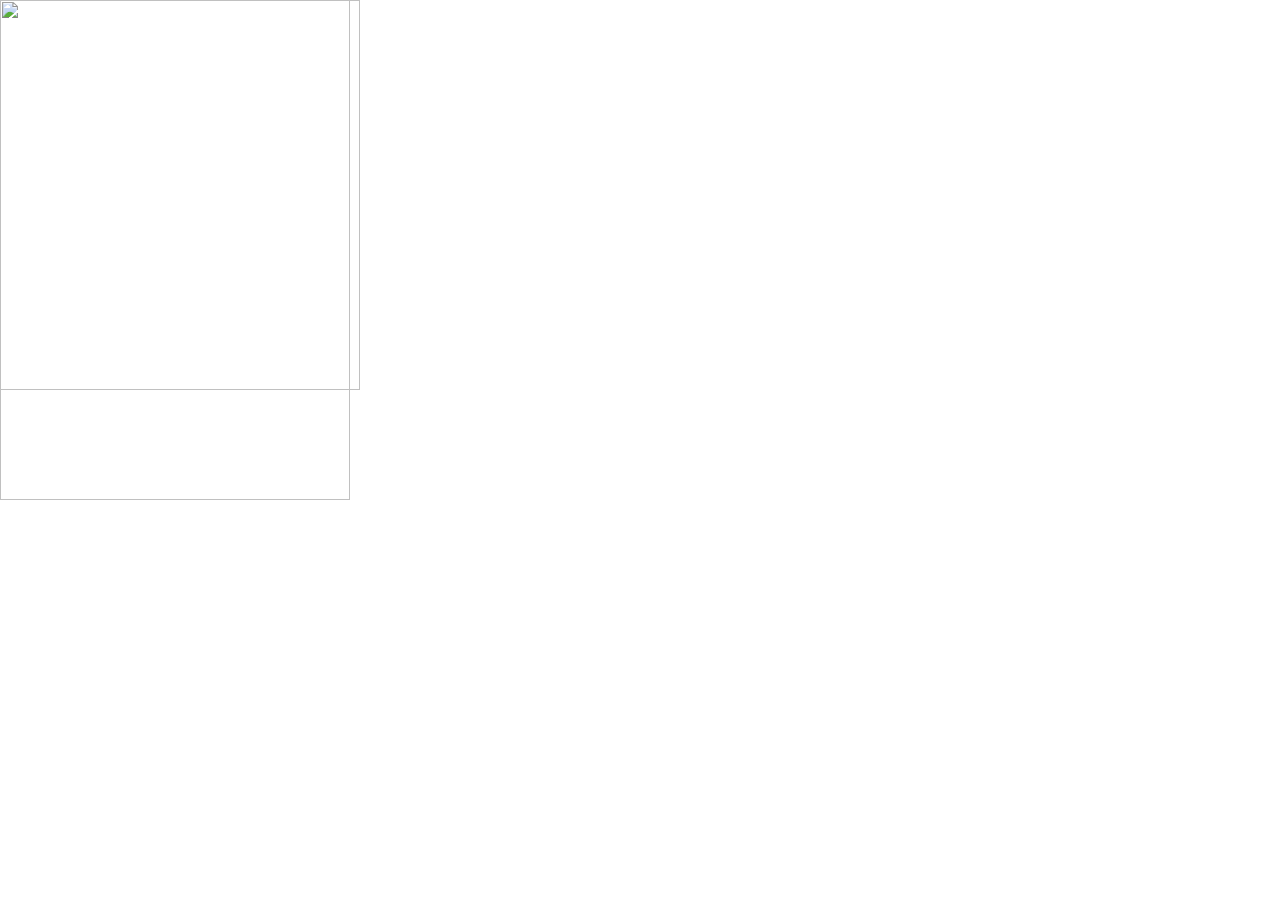
==== index.html @ c6e37841 "Update index.html" ====
<!DOCTYPE html>
<html>
<head>
  <title>My Web Page</title>
  <style>
    /* Add some styling for the page */
    body {
      margin: 0;
      padding: 0;
    }

    /* Set the background image for the page */
    #background {
      background-image: url('images/BackgroundImageV2.png');
      background-size: cover;
      height: 100%;
      width: 100%;
      position: absolute;
      top: 0;
      left: 0;
    }

    /* Style the two smaller images */
    #image1 {
      position: absolute;
      width: 350px;
      height: 500px;
    }

    #image2 {
      position: absolute;
      width: 360px;
      height: 390px;
    }
  </style>
</head>
<body>
  <!-- Add the background image -->
  <div id="background"></div>

  <!-- Add the two smaller images -->
  <img id="image1" src="images/Image1.png">
  <img id="image2" src="images/pram.png">

  <!-- Add a script to handle keyboard input and move the images -->
  <script>
    // Get a reference to the images
    const image1 = document.getElementById('image1');
    const image2 = document.getElementById('image2');

    // Set the initial position of the images
    let image1X = 0;
    let image1Y = 0;
    let image2X = 0;
    let image2Y = 0;

    // Add an event listener for keyboard input
    document.addEventListener('keydown', (event) => {
      // Check which key was pressed
      switch(event.code) {
        // Move image1 up
        case 'ArrowUp':
          image1Y -= 10;
          break;
        // Move image1 down
        case 'ArrowDown':
          image1Y += 10;
          break;
        // Move image1 left
        case 'ArrowLeft':
          image1X -= 10;
          break;
        // Move image1 right
        case 'ArrowRight':
          image1X += 10;
          break;
        // Move image2 up
        case 'KeyW':
          image2Y -= 10;
          break;
        // Move image2 down
        case 'KeyS':
          image2Y += 10;
          break;
        // Move image2 left
        case 'KeyA':
          image2X -= 10;
          break;
        // Move image2 right
        case 'KeyD':
          image2X += 10;
          break;
      }

      // Update the position of the images
      image1.style.top = `${image1Y}px`;
      image1.style.left = `${image1X}px`;
      image2.style.top = `${image2Y}px`;
      image2.style.left = `${image2X}px`;
    });
  </script>
</body>
</html>
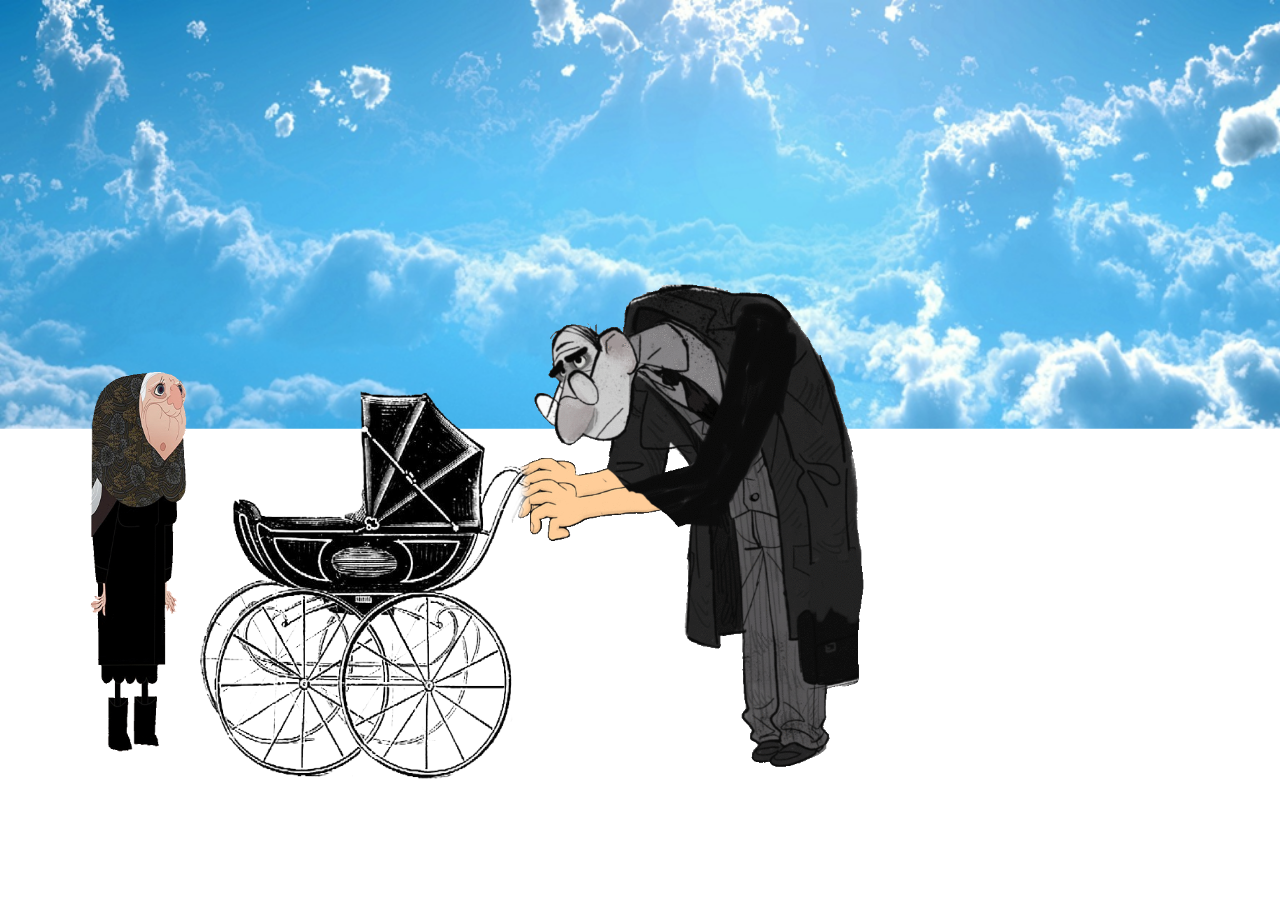
==== commit d84e646a: "Add files via upload" ====
--- a/index.html
+++ b/index.html
@@ -1,103 +1,145 @@
-<!DOCTYPE html>
-<html>
-<head>
-  <title>My Web Page</title>
-  <style>
-    /* Add some styling for the page */
-    body {
-      margin: 0;
-      padding: 0;
-    }
-
-    /* Set the background image for the page */
-    #background {
-      background-image: url('images/BackgroundImageV2.png');
-      background-size: cover;
-      height: 100%;
-      width: 100%;
-      position: absolute;
-      top: 0;
-      left: 0;
-    }
-
-    /* Style the two smaller images */
-    #image1 {
-      position: absolute;
-      width: 350px;
-      height: 500px;
-    }
-
-    #image2 {
-      position: absolute;
-      width: 360px;
-      height: 390px;
-    }
-  </style>
-</head>
-<body>
-  <!-- Add the background image -->
-  <div id="background"></div>
-
-  <!-- Add the two smaller images -->
-  <img id="image1" src="images/Image1.png">
-  <img id="image2" src="images/pram.png">
-
-  <!-- Add a script to handle keyboard input and move the images -->
-  <script>
-    // Get a reference to the images
-    const image1 = document.getElementById('image1');
-    const image2 = document.getElementById('image2');
-
-    // Set the initial position of the images
-    let image1X = 0;
-    let image1Y = 0;
-    let image2X = 0;
-    let image2Y = 0;
-
-    // Add an event listener for keyboard input
-    document.addEventListener('keydown', (event) => {
-      // Check which key was pressed
-      switch(event.code) {
-        // Move image1 up
-        case 'ArrowUp':
-          image1Y -= 10;
-          break;
-        // Move image1 down
-        case 'ArrowDown':
-          image1Y += 10;
-          break;
-        // Move image1 left
-        case 'ArrowLeft':
-          image1X -= 10;
-          break;
-        // Move image1 right
-        case 'ArrowRight':
-          image1X += 10;
-          break;
-        // Move image2 up
-        case 'KeyW':
-          image2Y -= 10;
-          break;
-        // Move image2 down
-        case 'KeyS':
-          image2Y += 10;
-          break;
-        // Move image2 left
-        case 'KeyA':
-          image2X -= 10;
-          break;
-        // Move image2 right
-        case 'KeyD':
-          image2X += 10;
-          break;
-      }
-
-      // Update the position of the images
-      image1.style.top = `${image1Y}px`;
-      image1.style.left = `${image1X}px`;
-      image2.style.top = `${image2Y}px`;
-      image2.style.left = `${image2X}px`;
-    });
-  </script>
-</body>
-</html>
+<!DOCTYPE html>
+<html>
+<head>
+  <title>My Web Page</title>
+  <style>
+    /* Add some styling for the page */
+    body {
+      margin: 0;
+      padding: 0;
+    }
+
+    /* Set the background image for the page */
+    #background {
+      background-image: url('images/BackgroundImageV2.png');
+      background-size: cover;
+      height: 100%;
+      width: 100%;
+      position: absolute;
+      top: 0;
+      left: 0;
+    }
+
+    /* Style the three smaller images */
+    #image1 {
+      position: absolute;
+      width: 350px;
+      height: 500px;
+    }
+
+    #image2 {
+      position: absolute;
+      width: 360px;
+      height: 390px;
+    }
+
+    #image3 {
+      position: absolute;
+      width: 360px;
+      height: 500px;
+    }
+  </style>
+</head>
+<body>
+  <!-- Add the background image -->
+  <div id="background"></div>
+
+  <!-- Add the two smaller images -->
+  <img id="image1" src="images/Image1.png">
+  <img id="image2" src="images/pram.png">
+  <img id="image3" src="images/pramMan1.png">
+
+  <!-- Add a script to handle keyboard input and move the images -->
+  <script>
+    // Get a reference to the images
+    const image1 = document.getElementById('image1');
+    const image2 = document.getElementById('image2');
+    const image3 = document.getElementById('image3');
+
+    // Set the initial position of the images
+    let image1X = 70;
+    let image1Y = 270;
+    let image2X = 200;
+    let image2Y = 390;
+    let image3X = 510;
+    let image3Y = 270;
+
+    // Update the position of the images
+    image1.style.top = `${image1Y}px`;
+      image1.style.left = `${image1X}px`;
+      image2.style.top = `${image2Y}px`;
+      image2.style.left = `${image2X}px`;
+
+      image3.style.top = `${image3Y}px`;
+      image3.style.left = `${image3X}px`
+
+
+    // Add an event listener for keyboard input
+    document.addEventListener('keydown', (event) => {
+      // Check which key was pressed
+      switch(event.code) {
+        // Move image1 up
+        case 'ArrowUp':
+          image1Y -= 10;
+          break;
+        // Move image1 down
+        case 'ArrowDown':
+          image1Y += 10;
+          break;
+        // Move image1 left
+        case 'ArrowLeft':
+          image1X -= 10;
+          break;
+        // Move image1 right
+        case 'ArrowRight':
+          image1X += 10;
+          break;
+        // Move image2 up
+        case 'KeyW':
+          image2Y -= 10;
+          break;
+        // Move image2 down
+        case 'KeyS':
+          image2Y += 10;
+          break;
+        // Move image2 left
+        case 'KeyA':
+          image2X -= 10;
+          break;
+        // Move image2 right
+        case 'KeyD':
+          image2X += 10;
+          break;
+
+          // Move image3 up
+        case 'KeyI':
+          image3Y -= 10;
+          break;
+        // Move image3 down
+        case 'KeyK':
+          image3Y += 10;
+          break;
+        // Move image3 left
+        case 'KeyJ':
+          image3X -= 10;
+          break;
+        // Move image3 right
+        case 'KeyL':
+          image3X += 10;
+          break;
+      }
+
+      // Update the position of the images
+      image1.style.top = `${image1Y}px`;
+      image1.style.left = `${image1X}px`;
+      image2.style.top = `${image2Y}px`;
+      image2.style.left = `${image2X}px`;
+
+      image3.style.top = `${image3Y}px`;
+      image3.style.left = `${image3X}px`;
+
+
+    });
+  </script>
+</body>
+</html>
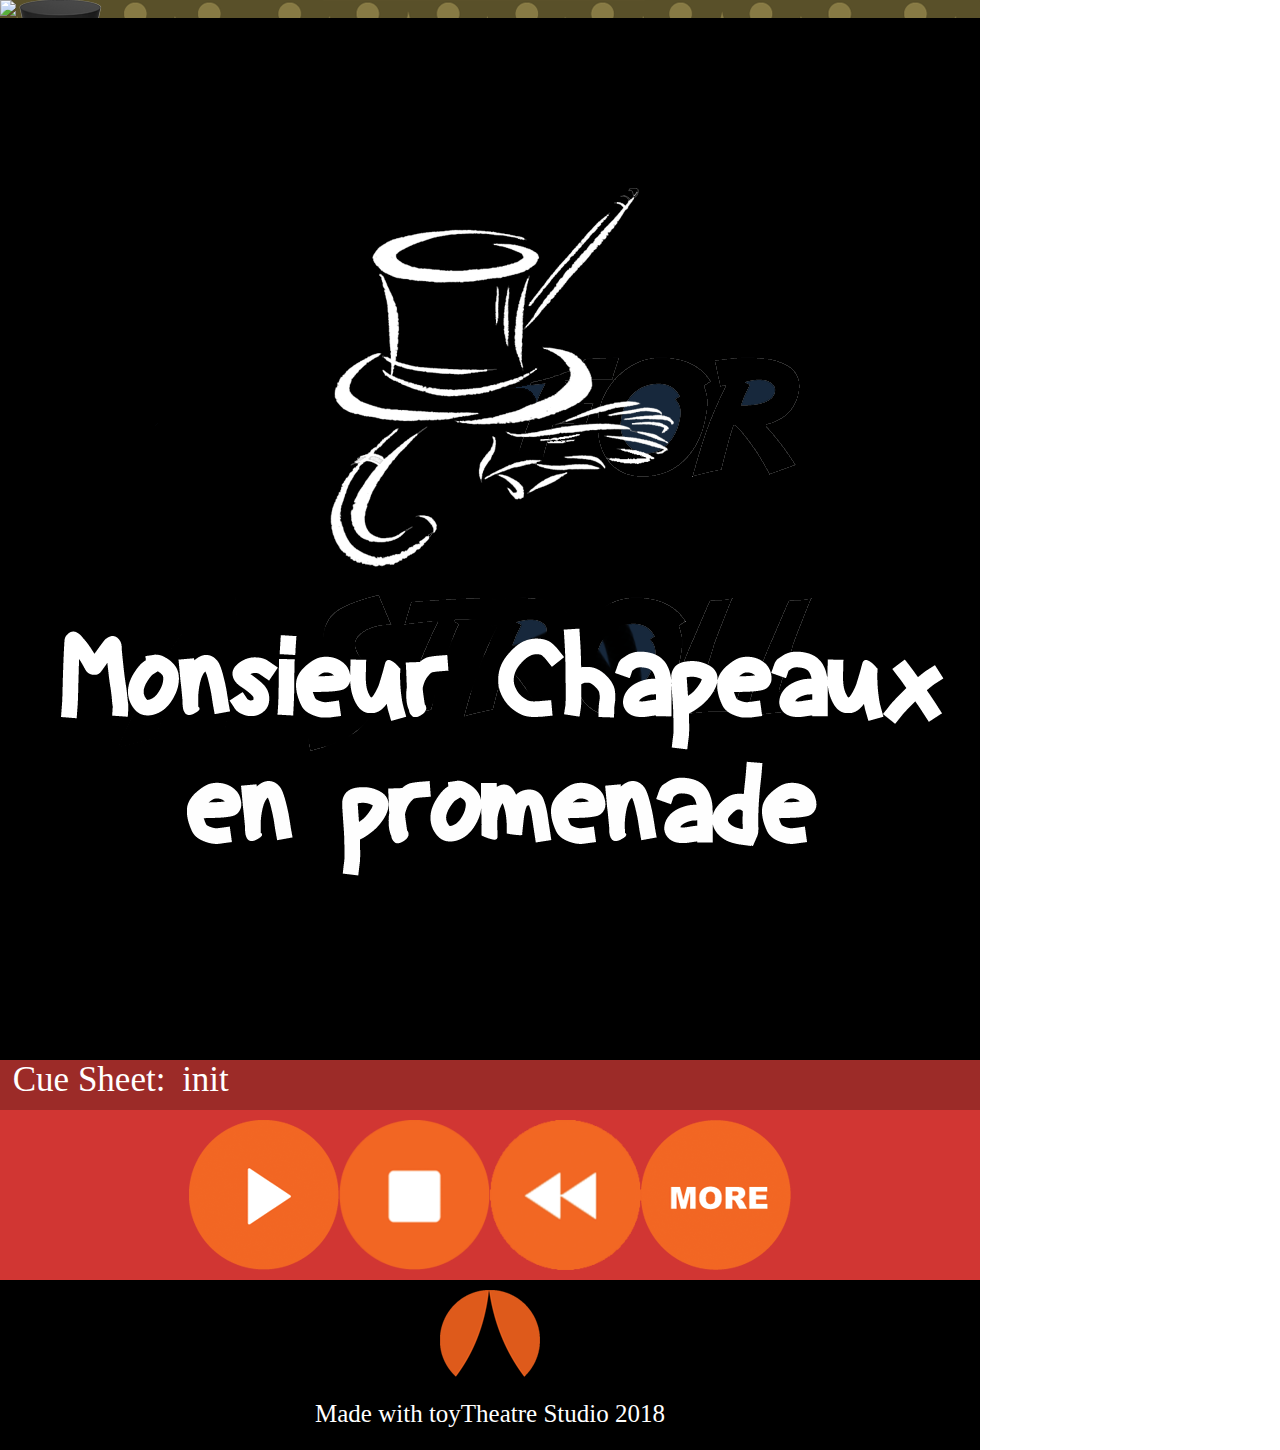
==== commit f043850d: "Add files via upload" ====
--- a/index.html
+++ b/index.html
@@ -1,145 +1,140 @@
-<!DOCTYPE html>
-<html>
-<head>
-  <title>My Web Page</title>
-  <style>
-    /* Add some styling for the page */
-    body {
-      margin: 0;
-      padding: 0;
-    }
-
-    /* Set the background image for the page */
-    #background {
-      background-image: url('images/BackgroundImageV2.png');
-      background-size: cover;
-      height: 100%;
-      width: 100%;
-      position: absolute;
-      top: 0;
-      left: 0;
-    }
-
-    /* Style the three smaller images */
-    #image1 {
-      position: absolute;
-      width: 350px;
-      height: 500px;
-    }
-
-    #image2 {
-      position: absolute;
-      width: 360px;
-      height: 390px;
-    }
-
-    #image3 {
-      position: absolute;
-      width: 360px;
-      height: 500px;
-    }
-  </style>
-</head>
-<body>
-  <!-- Add the background image -->
-  <div id="background"></div>
-
-  <!-- Add the two smaller images -->
-  <img id="image1" src="images/Image1.png">
-  <img id="image2" src="images/pram.png">
-  <img id="image3" src="images/pramMan1.png">
-
-  <!-- Add a script to handle keyboard input and move the images -->
-  <script>
-    // Get a reference to the images
-    const image1 = document.getElementById('image1');
-    const image2 = document.getElementById('image2');
-    const image3 = document.getElementById('image3');
-
-    // Set the initial position of the images
-    let image1X = 70;
-    let image1Y = 270;
-    let image2X = 200;
-    let image2Y = 390;
-    let image3X = 510;
-    let image3Y = 270;
-
-    // Update the position of the images
-    image1.style.top = `${image1Y}px`;
-      image1.style.left = `${image1X}px`;
-      image2.style.top = `${image2Y}px`;
-      image2.style.left = `${image2X}px`;
-
-      image3.style.top = `${image3Y}px`;
-      image3.style.left = `${image3X}px`
-
-
-    // Add an event listener for keyboard input
-    document.addEventListener('keydown', (event) => {
-      // Check which key was pressed
-      switch(event.code) {
-        // Move image1 up
-        case 'ArrowUp':
-          image1Y -= 10;
-          break;
-        // Move image1 down
-        case 'ArrowDown':
-          image1Y += 10;
-          break;
-        // Move image1 left
-        case 'ArrowLeft':
-          image1X -= 10;
-          break;
-        // Move image1 right
-        case 'ArrowRight':
-          image1X += 10;
-          break;
-        // Move image2 up
-        case 'KeyW':
-          image2Y -= 10;
-          break;
-        // Move image2 down
-        case 'KeyS':
-          image2Y += 10;
-          break;
-        // Move image2 left
-        case 'KeyA':
-          image2X -= 10;
-          break;
-        // Move image2 right
-        case 'KeyD':
-          image2X += 10;
-          break;
-
-          // Move image3 up
-        case 'KeyI':
-          image3Y -= 10;
-          break;
-        // Move image3 down
-        case 'KeyK':
-          image3Y += 10;
-          break;
-        // Move image3 left
-        case 'KeyJ':
-          image3X -= 10;
-          break;
-        // Move image3 right
-        case 'KeyL':
-          image3X += 10;
-          break;
-      }
-
-      // Update the position of the images
-      image1.style.top = `${image1Y}px`;
-      image1.style.left = `${image1X}px`;
-      image2.style.top = `${image2Y}px`;
-      image2.style.left = `${image2X}px`;
-
-      image3.style.top = `${image3Y}px`;
-      image3.style.left = `${image3X}px`;
-
-
-    });
-  </script>
-</body>
-</html>
+<!DOCTYPE html>
+<html lang="en-UK">
+<head>
+<title>myToyTheatre</title>
+
+</head>
+<!--  HTML starts here -->
+<!-- cleaned up 27 Dec 2022 -->
+
+<link rel="stylesheet" type="text/css" href="CSS/theatreStyle.css">
+
+<body onload="javascript:Init()");>
+
+
+<script src="javaSript/theatre.js"></script>
+
+
+<!---container for ToyTheatre Starts here-->
+
+<div class="toyTheatreSpace">
+   
+     <!--<div class="theatreContainer">-->
+
+<!-- start of theatre components -->
+
+    <!--<div class="theatreComponents">-->
+       <!--<div id="box1">-->
+     
+        
+        <!-- <div><img class="image" id="streetBack" src="images/streetSceneBack.png"/></div>-->
+         <div><img class="image" id="streetBack" src="images/streetBack.png"/></div>
+         <div><img class="image" id="streetFront" src="images/streetFront.png"/></div>
+         
+          <div><img class="image" id="baseStage" src="images/baseStage.png"/></div>
+    	
+    	<div><img class="image" id="spotlight" src= "images/spotLight.png"/></div>
+    	<div><img class="image" id="spotShadows" src= "images/spotShadows.png"/></div>
+    	<div><img class="image" id="showBubble" src= "images/showTimeBubble.png"/></div>
+    	<div><img class="image" id= "actor3" src ="images/doggy2.gif"/></div>
+    
+    	<div><img class="image" id= "actor1" src ="images/canCanR.gif"/></div>
+    
+    	<div><img class="image" id= "mainCurtain" src ="images/curtain4.png"/></div>
+    	
+    	
+    	
+    	<div><img class="image" id= "proscenium" src ="images/proscenium.png"/></div>
+    	<div><img class="image" id= "manHat" src ="images/manHat.png"/></div>
+    	
+    	
+    		
+    		<div><img class="image" id= "actor2" src ="images/manWalking.gif"/></div>
+        <div><img class="image" id= "audience" src ="images/audience.png"/></div>
+       
+     
+        <<div><img class="image" id= "credits" src ="images/Credits.png"/></div>
+          
+               
+                
+                 <div><img class="image" id= "fader" src ="images/fader.png"/></div>
+                 
+                 <div><img class="image" id= "titleSheet" src ="images/titleSheet.png"/></div>
+                 
+                  <div><img class="image" id= "toyTheatreStudio" src ="images/toyTheatreStudio.png"/></div>
+           
+       </div>
+       
+     </div>
+ 
+ 
+<!-- end of theatre components -->
+ 
+<!-- start of theatre controls-->
+
+
+<div class= "theatreOutputs">
+     <!--<img src="images/cueSmall.png "/>-->
+
+<label>&nbsp;</label>   
+<label>Cue Sheet:</label>  
+<label id="sceneCount"></label>
+<label>&nbsp;</label>  
+<label id="speakText"></label>
+
+</div>
+
+ 
+ 
+<div class="theatreControls">
+
+       
+     <input type="image" src="images/start.png" onclick="startMainTimer()"></>
+    <input type="image" src="images/stop.png" onclick="stopMainTimer()"></>
+      <input type="image" src="images/reset.png" onclick="resetScene()"></>
+            
+            <!-- 
+            
+            <input type="image" src="images/more.png" onclick="resetScene()"></>
+
+             -->
+             
+             
+              <input type="image" src="images/more.png" onclick="more()"></>
+      
+  
+      
+</div> 
+
+
+
+
+
+
+
+
+<div class="footer1">
+   
+
+<img src="images/toyTheatreIconSmall.png" />
+
+     
+</div>
+
+
+
+
+<!---container for ToyTheatre ends here-->
+
+<div class="footer">
+   
+<a>Made with toyTheatre Studio 2018  </a>
+
+
+     
+</div>
+
+
+
+</body>
+</html>
--- a/CSS/theatreStyle.css
+++ b/CSS/theatreStyle.css
@@ -0,0 +1,165 @@
+
+body {
+	margin: 0;
+}
+
+
+
+div.toyTheatreSpace {
+    position: relative;
+    width: 980px;
+    height: 1060px;
+    margin: 0px;
+    border: 0px solid green;
+    padding: 0px;
+    background-color: rgb(156,43,40);
+    /*color: black;*/
+    overflow: hidden;
+   
+}
+
+div.moreSpace {
+    position: relative;
+    width: 980px;
+    height: 3888px;
+    margin: 0px;
+    border: 0px solid green;
+    padding: 0px;
+    background-color: rgb(156,43,40);
+    /*color: black;*/
+    overflow: hidden;
+   
+}
+
+
+
+
+*.image
+{
+   position: absolute;
+   z-index: 100;
+}
+
+
+div.theatreOutputs {
+    position: relative;
+    bottom: 0px;
+    Left: 0px;
+    width: 980px;
+    height: 50px;
+    margin: 0px;
+    border: 0px solid orange;
+    padding: 0px;
+    background-color:rgb(156,43,40);
+    
+} 
+
+
+
+div.theatreControls {
+    position: relative;
+    bottom: 0px;
+    Left: 0px;
+    width: 960px;
+    height: 150px;
+    margin: 0px;
+    border: 0px solid black;
+    padding: 10px;
+    background-color: rgb(209,54,51);
+    
+} 
+
+
+
+.theatreControls {
+  display: flex;
+  justify-content: center;
+}
+
+
+    
+label {
+
+font-family: calibri;
+font-size: 35px;
+color: white;
+    
+    }
+    
+a {
+
+font-family: calibri;
+font-size: 25px;
+color: white;
+text-align: center;
+    }
+
+
+*.image2
+{
+   position: absolute;
+   z-index: -1;
+}
+
+div.footer1 {
+    position: relative;
+    width: 960px;
+    height: 100px;
+    margin: 0px;
+    border: 0px solid red;
+    padding: 10px;
+    background-color:black;
+    color: white;
+    
+}
+
+.footer1 {
+  display: flex;
+  justify-content: center;
+}
+
+
+
+div.footer {
+    position: absolute;
+    width: 980px;
+    height: 50px;
+    margin: 0px;
+    border: 0px solid red;
+    padding: 0px;
+    background-color:black;
+    color: white;
+    
+}
+
+.footer {
+  display: flex;
+  justify-content: center;
+}
+
+
+
+p {
+font-family: calibri;
+font-size: 30px;
+color: white;
+text-align: center;
+
+}
+
+
+
+
+
+
+
+
+
+
+
+
+
+
+
+
+
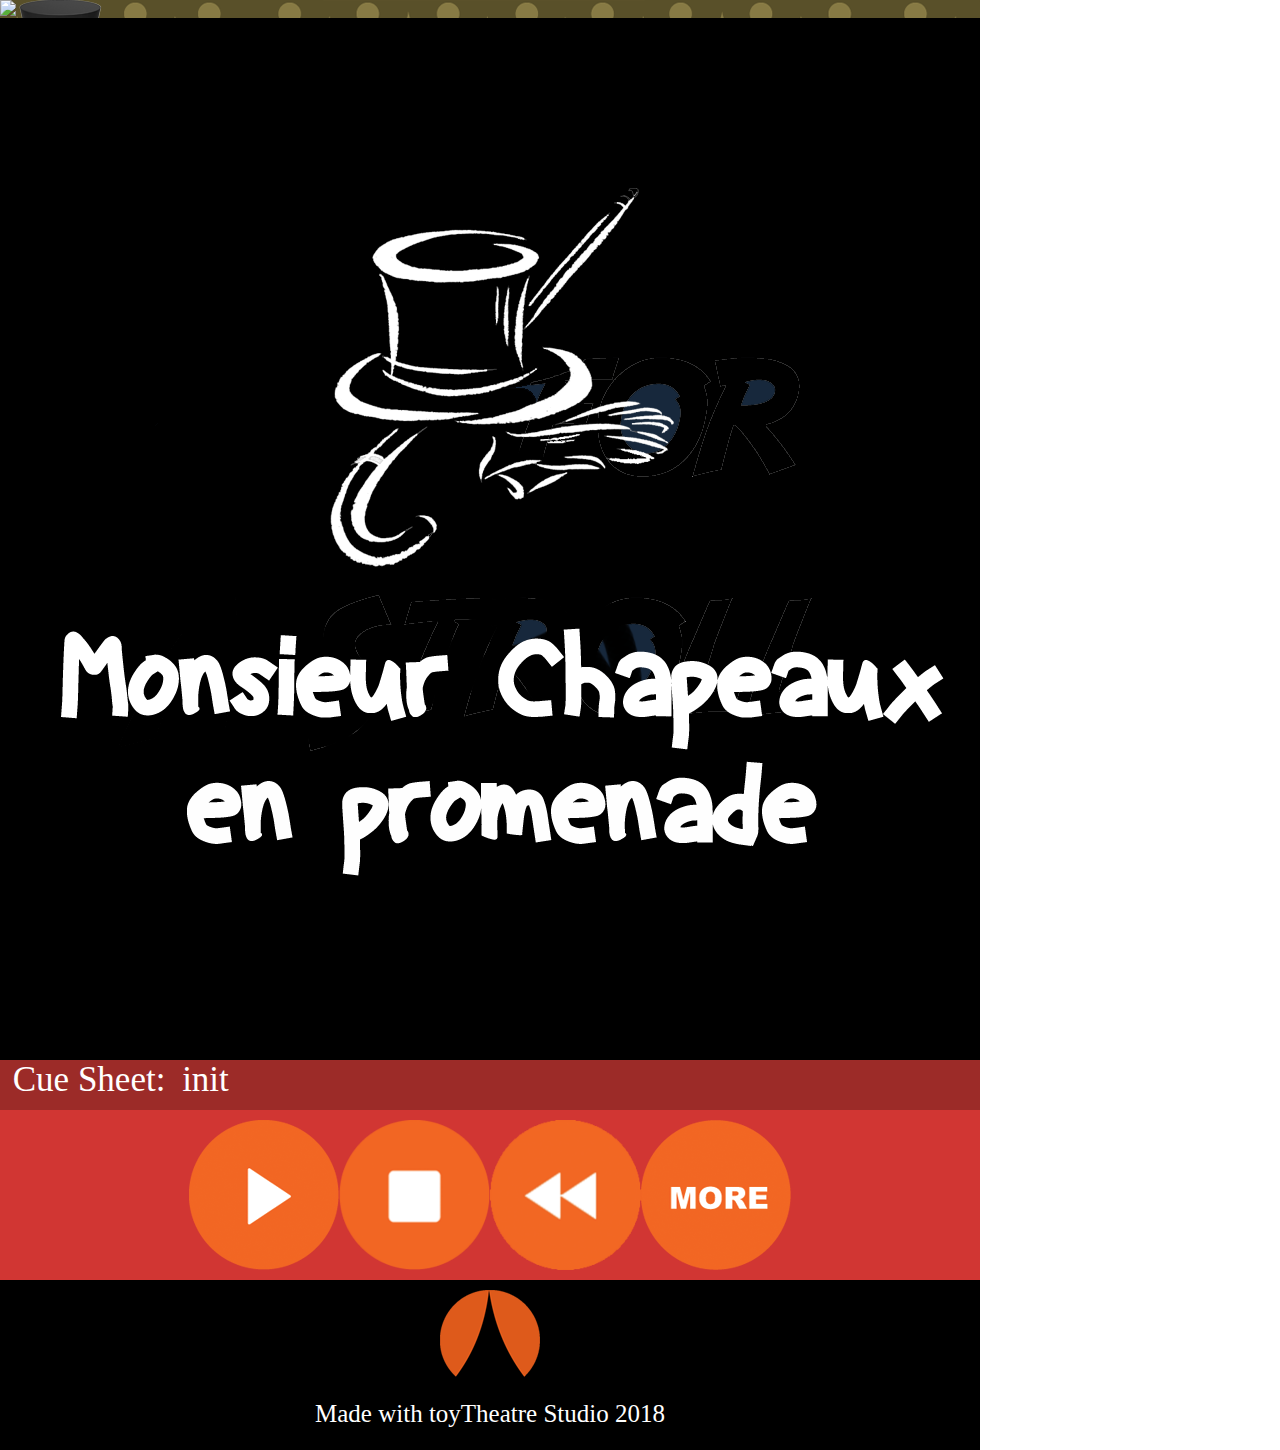
==== commit a74ac237: "Add files via upload" ====
--- a/index.html
+++ b/index.html
@@ -35,7 +35,7 @@
     	
     	<div><img class="image" id="spotlight" src= "images/spotLight.png"/></div>
     	<div><img class="image" id="spotShadows" src= "images/spotShadows.png"/></div>
-    	<div><img class="image" id="showBubble" src= "images/showTimeBubble.png"/></div>
+    	<div><img class="image" id="showBubble" src= "images/showtimeBubble.png"/></div>
     	<div><img class="image" id= "actor3" src ="images/doggy2.gif"/></div>
     
     	<div><img class="image" id= "actor1" src ="images/canCanR.gif"/></div>
